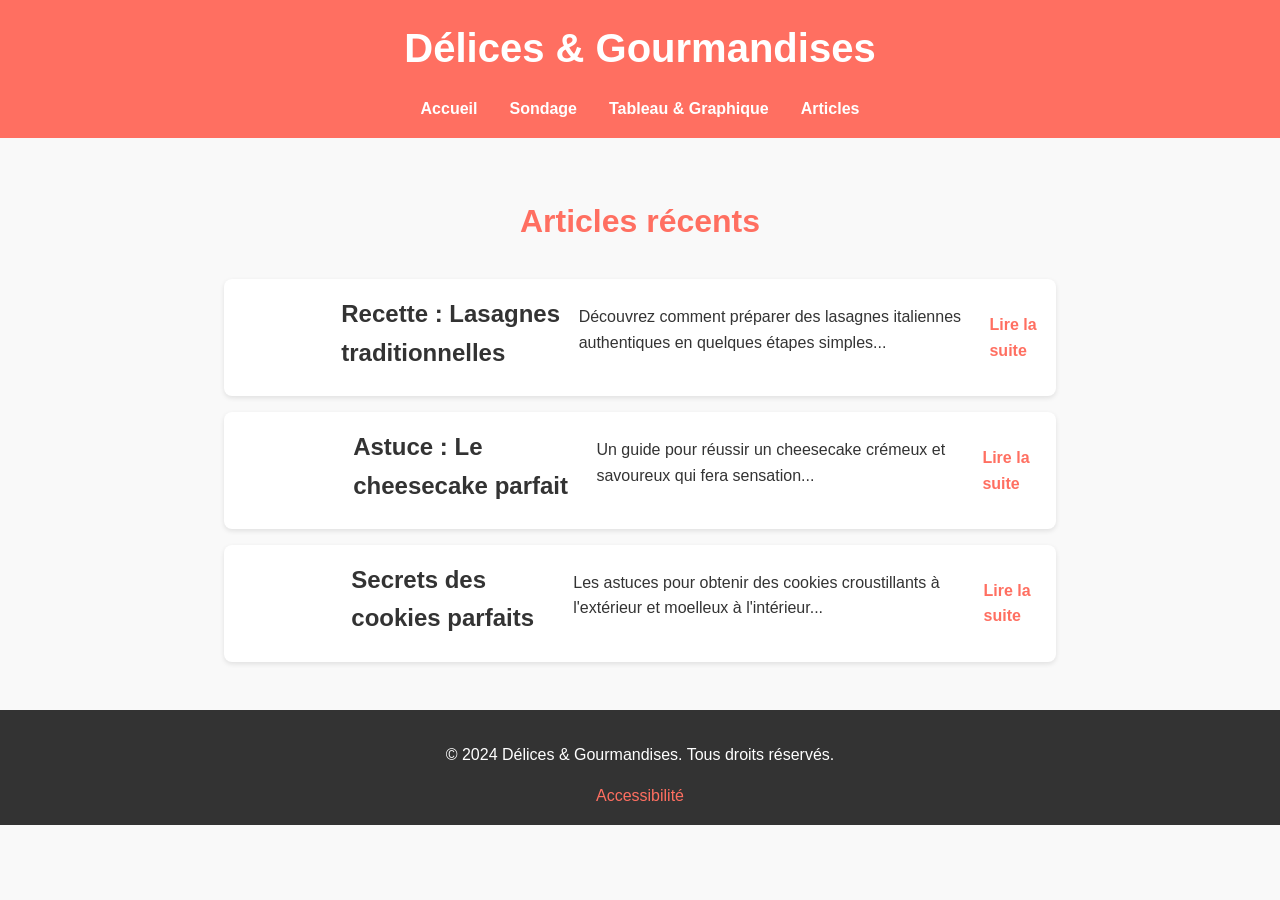
==== index.html @ 3c475110 "chore: projet dans racine" ====
<!DOCTYPE html>
<html lang="fr">

<head>
    <meta charset="UTF-8">
    <meta name="viewport" content="width=device-width, initial-scale=1.0">
    <meta name="description"
        content="Blog culinaire 'Délices & Gourmandises' : recettes, astuces et plaisirs de la table.">
    <title>Délices & Gourmandises - Accueil</title>
    <link rel="stylesheet" href="css/styles.css">
</head>

<body>
    <header>
        <h1>Délices & Gourmandises</h1>
        <nav>
            <ul>
                <li><a href="index.html">Accueil</a></li>
                <li><a href="html/sondage.html">Sondage</a></li>
                <li><a href="html/tableau.html">Tableau & Graphique</a></li>
                <li><a href="html/article1.html">Articles</a></li>
            </ul>
        </nav>
    </header>
    <main>
        <section>
            <h2>Articles récents</h2>
            <article>
                <img src="images/article1.jpg" alt="">
                <h3>Recette : Lasagnes traditionnelles</h3>
                <p>Découvrez comment préparer des lasagnes italiennes authentiques en quelques étapes simples...</p>
                <a href="html/article1.html">Lire la suite</a>
            </article>
            <article>
                <img src="images/article2.jpg" alt="">
                <h3>Astuce : Le cheesecake parfait</h3>
                <p>Un guide pour réussir un cheesecake crémeux et savoureux qui fera sensation...</p>
                <a href="html/article2.html">Lire la suite</a>
            </article>
            <article>
                <img src="images/article3.jpg" alt="">
                <h3>Secrets des cookies parfaits</h3>
                <p>Les astuces pour obtenir des cookies croustillants à l'extérieur et moelleux à l'intérieur...</p>
                <a href="html/article3.html">Lire la suite</a>
            </article>
        </section>
    </main>
    <footer>
        <p>&copy; 2024 Délices & Gourmandises. Tous droits réservés.</p>
        <a href="html/accessibilite.html">Accessibilité</a>
    </footer>
</body>

</html>
---- css/styles.css ----
/* Styles généraux */
body {
    font-family: Arial, sans-serif;
    line-height: 1.6;
    margin: 0;
    padding: 0;
    color: #333;
    background-color: #f9f9f9;
}

/* En-tête */
header {
    background-color: #ff6f61;
    color: #fff;
    padding: 1rem 2rem;
    text-align: center;
}

header h1 {
    margin: 0;
    font-size: 2.5rem;
}

nav ul {
    list-style: none;
    padding: 0;
    display: flex;
    justify-content: center;
    margin: 1rem 0 0;
}

nav ul li {
    margin: 0 1rem;
}

nav ul li a {
    text-decoration: none;
    color: #fff;
    font-weight: bold;
}

nav ul li a:hover {
    text-decoration: underline;
}

/* Section principale */
main {
    padding: 2rem;
}

main h2 {
    text-align: center;
    font-size: 2rem;
    color: #ff6f61;
    margin-bottom: 2rem;
}

article {
    background: #fff;
    margin: 1rem auto;
    padding: 1rem;
    border-radius: 8px;
    box-shadow: 0 2px 5px rgba(0, 0, 0, 0.1);
    max-width: 800px;
    display: flex;
    align-items: center;
    gap: 1rem;
}

article img {
    width: 150px;
    height: auto;
    border-radius: 8px;
}

article h3 {
    margin: 0 0 0.5rem;
    font-size: 1.5rem;
    color: #333;
}

article p {
    margin: 0 0 1rem;
}

article a {
    text-decoration: none;
    color: #ff6f61;
    font-weight: bold;
}

article a:hover {
    text-decoration: underline;
}

/* Pied de page */
footer {
    text-align: center;
    padding: 1rem 2rem;
    background-color: #333;
    color: #fff;
}

footer a {
    color: #ff6f61;
    text-decoration: none;
}

footer a:hover {
    text-decoration: underline;
}
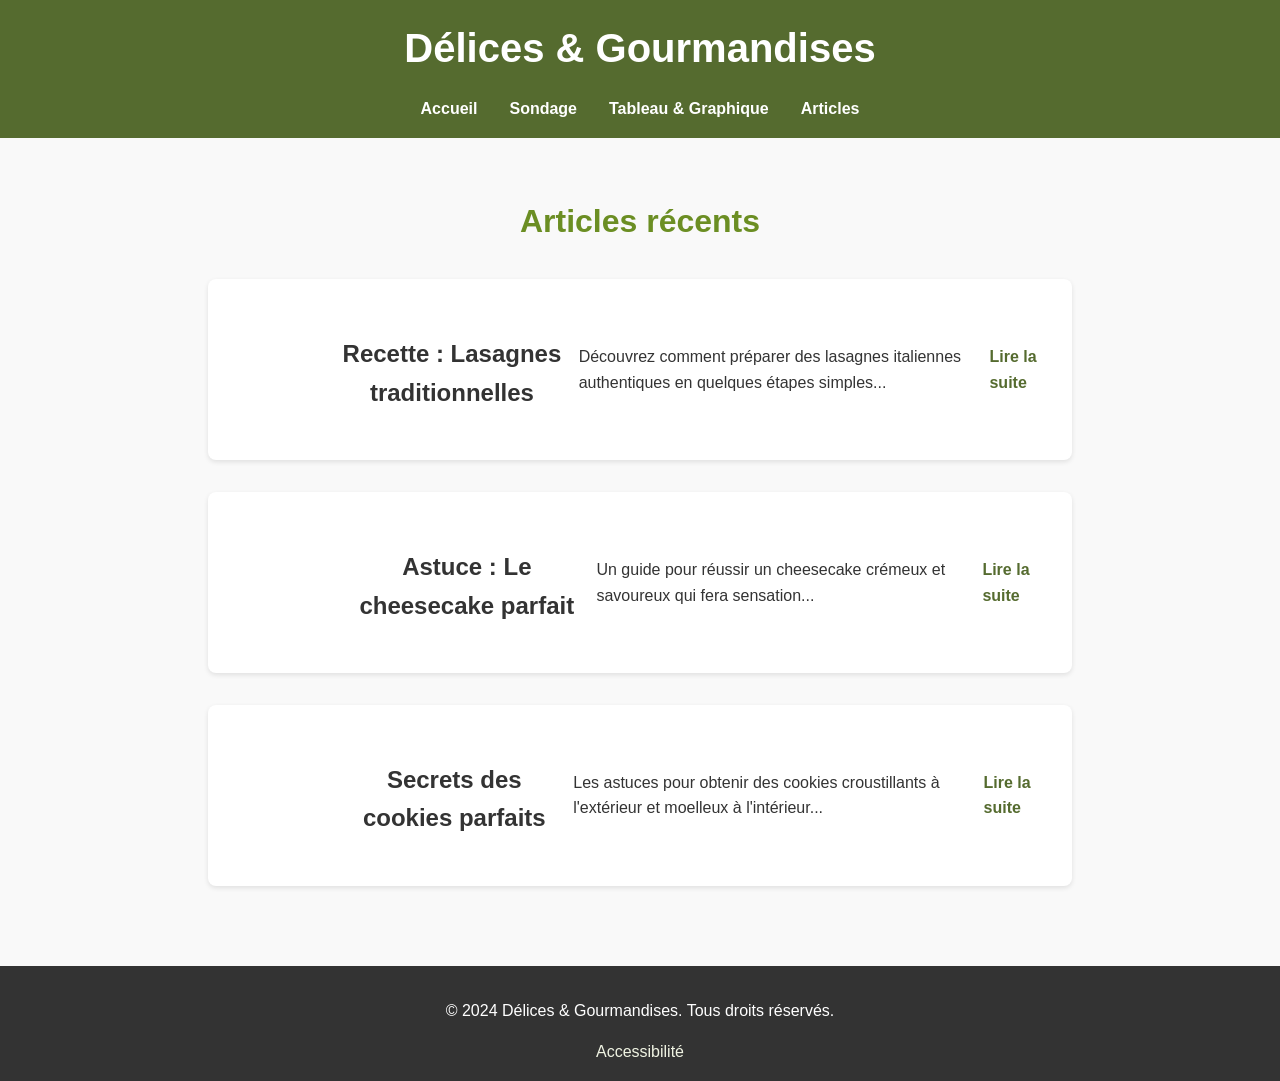
==== commit 3b6e8aab: "feat: ajout des principales pages et changement de la couleur principale" ====
--- a/index.html
+++ b/index.html
@@ -11,9 +11,16 @@
 </head>
 
 <body>
+    <nav class="skip-link" tabindex="0">
+        <a href="#main">Contenu</a>
+        <a href="#nav">Menu</a>
+        <a href="#footer">Pied de page</a>
+    </nav>
+
+
     <header>
         <h1>Délices & Gourmandises</h1>
-        <nav>
+        <nav id="nav">
             <ul>
                 <li><a href="index.html">Accueil</a></li>
                 <li><a href="html/sondage.html">Sondage</a></li>
@@ -22,7 +29,7 @@
             </ul>
         </nav>
     </header>
-    <main>
+    <main id="main">
         <section>
             <h2>Articles récents</h2>
             <article>
@@ -45,7 +52,7 @@
             </article>
         </section>
     </main>
-    <footer>
+    <footer id="footer">
         <p>&copy; 2024 Délices & Gourmandises. Tous droits réservés.</p>
         <a href="html/accessibilite.html">Accessibilité</a>
     </footer>
--- a/css/styles.css
+++ b/css/styles.css
@@ -10,7 +10,8 @@
 
 /* En-tête */
 header {
-    background-color: #ff6f61;
+    background-color: #556B2F;
+    /* Vert olive */
     color: #fff;
     padding: 1rem 2rem;
     text-align: center;
@@ -51,7 +52,8 @@
 main h2 {
     text-align: center;
     font-size: 2rem;
-    color: #ff6f61;
+    color: #556B2F;
+    /* Vert olive */
     margin-bottom: 2rem;
 }
 
@@ -85,7 +87,8 @@
 
 article a {
     text-decoration: none;
-    color: #ff6f61;
+    color: #556B2F;
+    /* Vert olive */
     font-weight: bold;
 }
 
@@ -102,10 +105,243 @@
 }
 
 footer a {
-    color: #ff6f61;
+    color: #F0F4E3;
+    /* Vert olive */
     text-decoration: none;
 }
 
 footer a:hover {
     text-decoration: underline;
+}
+
+/* Styles pour le formulaire */
+form {
+    max-width: 600px;
+    margin: 2rem auto;
+    padding: 2rem;
+    background-color: #fff;
+    border-radius: 8px;
+    box-shadow: 0 2px 5px rgba(0, 0, 0, 0.1);
+}
+
+form fieldset {
+    border: 1px solid #6B8E23;
+    /* Vert olive */
+    border-radius: 8px;
+    padding: 1.5rem;
+    margin-bottom: 1.5rem;
+}
+
+form legend {
+    font-weight: bold;
+    font-size: 1.2rem;
+    color: #6B8E23;
+    padding: 0 0.5rem;
+}
+
+form label {
+    display: block;
+    font-weight: bold;
+    margin: 0.5rem 0 0.3rem;
+    color: #333;
+}
+
+form input[type="text"],
+form input[type="number"],
+form select {
+    width: 100%;
+    padding: 0.5rem;
+    margin-bottom: 1rem;
+    border: 1px solid #ccc;
+    border-radius: 5px;
+    font-size: 1rem;
+}
+
+form input[type="checkbox"],
+form input[type="radio"] {
+    margin-right: 0.5rem;
+}
+
+form p {
+    margin-bottom: 0.5rem;
+    font-weight: bold;
+}
+
+form button {
+    background-color: #6B8E23;
+    color: #fff;
+    border: none;
+    padding: 0.75rem 1.5rem;
+    font-size: 1rem;
+    border-radius: 5px;
+    cursor: pointer;
+    transition: background-color 0.3s;
+}
+
+form button:hover {
+    background-color: #558017;
+    /* Vert olive légèrement foncé */
+}
+
+/* Section générale */
+main h2 {
+    text-align: center;
+    color: #6B8E23;
+    font-size: 2rem;
+    margin-bottom: 2rem;
+}
+
+
+/* Styles pour le tableau */
+table {
+    width: 100%;
+    max-width: 800px;
+    margin: 2rem auto;
+    border-collapse: collapse;
+    background-color: #fff;
+    box-shadow: 0 2px 5px rgba(0, 0, 0, 0.1);
+    border-radius: 8px;
+    overflow: hidden;
+}
+
+table thead {
+    background-color: #6B8E23;
+    /* Vert olive foncé */
+    color: #fff;
+}
+
+table th,
+table td {
+    padding: 1rem;
+    text-align: left;
+    border-bottom: 1px solid #ddd;
+}
+
+table th {
+    font-size: 1.1rem;
+    font-weight: bold;
+}
+
+table tbody tr:hover {
+    background-color: #F0F4E3;
+    /* Vert olive pâle */
+}
+
+table tbody tr:last-child td {
+    border-bottom: none;
+}
+
+/* Styles pour le graphique */
+section figure {
+    max-width: 800px;
+    margin: 2rem auto;
+    text-align: center;
+}
+
+section figure img {
+    max-width: 100%;
+    height: auto;
+    border-radius: 8px;
+    box-shadow: 0 2px 5px rgba(0, 0, 0, 0.1);
+}
+
+section figure figcaption {
+    margin-top: 0.5rem;
+    font-size: 0.9rem;
+    color: #555;
+    font-style: italic;
+}
+
+/* Section générale */
+section {
+    margin-bottom: 3rem;
+    padding: 0 1rem;
+}
+
+section h3 {
+    text-align: center;
+    font-size: 1.8rem;
+    color: #6B8E23;
+    margin-bottom: 1rem;
+}
+
+/* Article */
+article {
+    max-width: 800px;
+    margin: 2rem auto;
+    background-color: #fff;
+    padding: 2rem;
+    border-radius: 8px;
+    box-shadow: 0 2px 5px rgba(0, 0, 0, 0.1);
+}
+
+article h2 {
+    font-size: 2rem;
+    color: #6B8E23;
+    margin-bottom: 1rem;
+}
+
+article p,
+article ul,
+article ol {
+    margin: 1rem 0;
+    line-height: 1.6;
+}
+
+article ul {
+    list-style: disc;
+    padding-left: 2rem;
+}
+
+article ol {
+    list-style: decimal;
+    padding-left: 2rem;
+}
+
+article figure {
+    text-align: center;
+    margin: 2rem 0;
+}
+
+article figure img {
+    max-width: 100%;
+    height: auto;
+    border-radius: 8px;
+    box-shadow: 0 2px 5px rgba(0, 0, 0, 0.1);
+}
+
+article figure figcaption {
+    font-size: 0.9rem;
+    color: #555;
+    margin-top: 0.5rem;
+    font-style: italic;
+}
+
+article video {
+    display: block;
+    max-width: 100%;
+    margin: 1rem auto;
+    border-radius: 8px;
+}
+
+/* Titres de section */
+article h3 {
+    font-size: 1.5rem;
+    color: #333;
+    margin-top: 1.5rem;
+}
+
+.skip-link {
+    position: absolute;
+    top: -50px;
+    left: -50px;
+    background: #fff;
+    padding: 0.5em;
+    border: 1px solid #ccc;
+    z-index: 1000;
+}
+
+.skip-link:focus-within {
+    top: 0;
+    left: 0;
 }
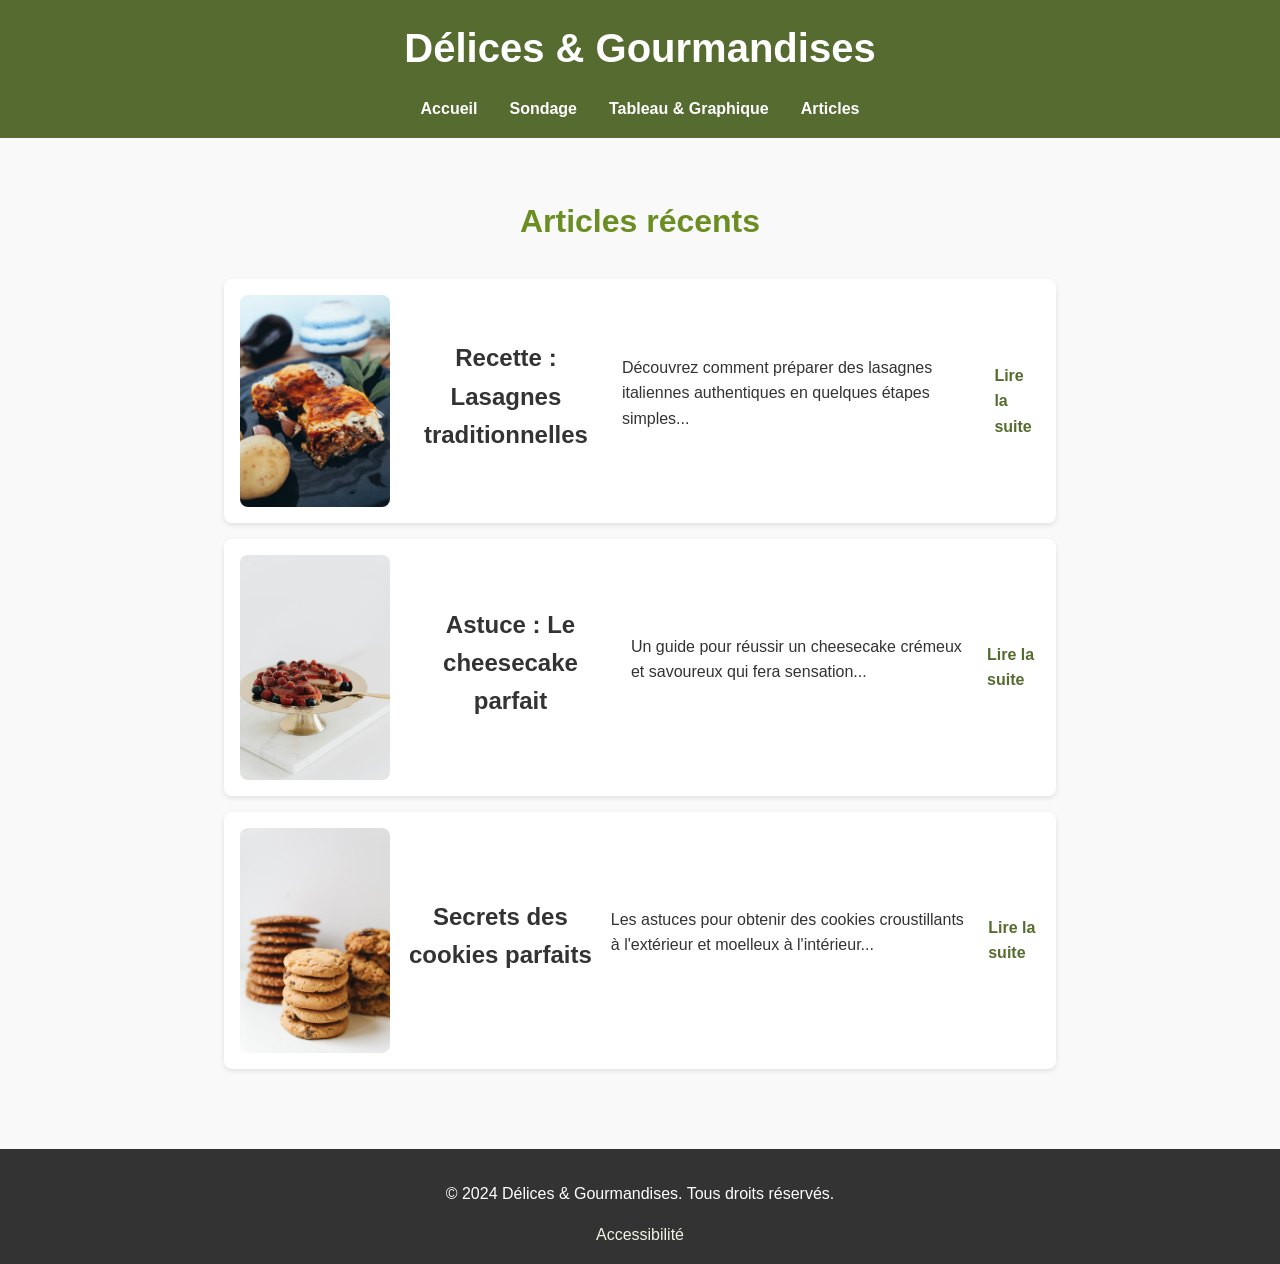
==== commit 9ceab7f1: "feat: premiere photo" ====
--- a/index.html
+++ b/index.html
@@ -13,43 +13,41 @@
 <body>
     <nav class="skip-link" tabindex="0">
         <a href="#main">Contenu</a>
-        <a href="#nav">Menu</a>
         <a href="#footer">Pied de page</a>
     </nav>
 
-
     <header>
         <h1>Délices & Gourmandises</h1>
-        <nav id="nav">
+        <nav>
             <ul>
                 <li><a href="index.html">Accueil</a></li>
                 <li><a href="html/sondage.html">Sondage</a></li>
                 <li><a href="html/tableau.html">Tableau & Graphique</a></li>
-                <li><a href="html/article1.html">Articles</a></li>
+                <li><a href="html/articles.html">Articles</a></li>
             </ul>
         </nav>
     </header>
     <main id="main">
         <section>
             <h2>Articles récents</h2>
-            <article>
+            <div class="preview">
                 <img src="images/article1.jpg" alt="">
                 <h3>Recette : Lasagnes traditionnelles</h3>
                 <p>Découvrez comment préparer des lasagnes italiennes authentiques en quelques étapes simples...</p>
-                <a href="html/article1.html">Lire la suite</a>
-            </article>
-            <article>
+                <a href="html/articles/article1.html">Lire la suite</a>
+            </div>
+            <div class="preview">
                 <img src="images/article2.jpg" alt="">
                 <h3>Astuce : Le cheesecake parfait</h3>
                 <p>Un guide pour réussir un cheesecake crémeux et savoureux qui fera sensation...</p>
-                <a href="html/article2.html">Lire la suite</a>
-            </article>
-            <article>
+                <a href="html/articles/article2.html">Lire la suite</a>
+            </div>
+            <div class="preview">
                 <img src="images/article3.jpg" alt="">
                 <h3>Secrets des cookies parfaits</h3>
                 <p>Les astuces pour obtenir des cookies croustillants à l'extérieur et moelleux à l'intérieur...</p>
-                <a href="html/article3.html">Lire la suite</a>
-            </article>
+                <a href="html/articles/article3.html">Lire la suite</a>
+            </div>
         </section>
     </main>
     <footer id="footer">
--- a/css/styles.css
+++ b/css/styles.css
@@ -57,7 +57,7 @@
     margin-bottom: 2rem;
 }
 
-article {
+.preview {
     background: #fff;
     margin: 1rem auto;
     padding: 1rem;
@@ -69,30 +69,29 @@
     gap: 1rem;
 }
 
-article img {
+.preview img {
     width: 150px;
     height: auto;
     border-radius: 8px;
 }
 
-article h3 {
+.preview h3 {
     margin: 0 0 0.5rem;
     font-size: 1.5rem;
     color: #333;
 }
 
-article p {
+.preview p {
     margin: 0 0 1rem;
 }
 
-article a {
+.preview a {
     text-decoration: none;
     color: #556B2F;
-    /* Vert olive */
-    font-weight: bold;
-}
-
-article a:hover {
+    font-weight: bold;
+}
+
+.preview a:hover {
     text-decoration: underline;
 }
 
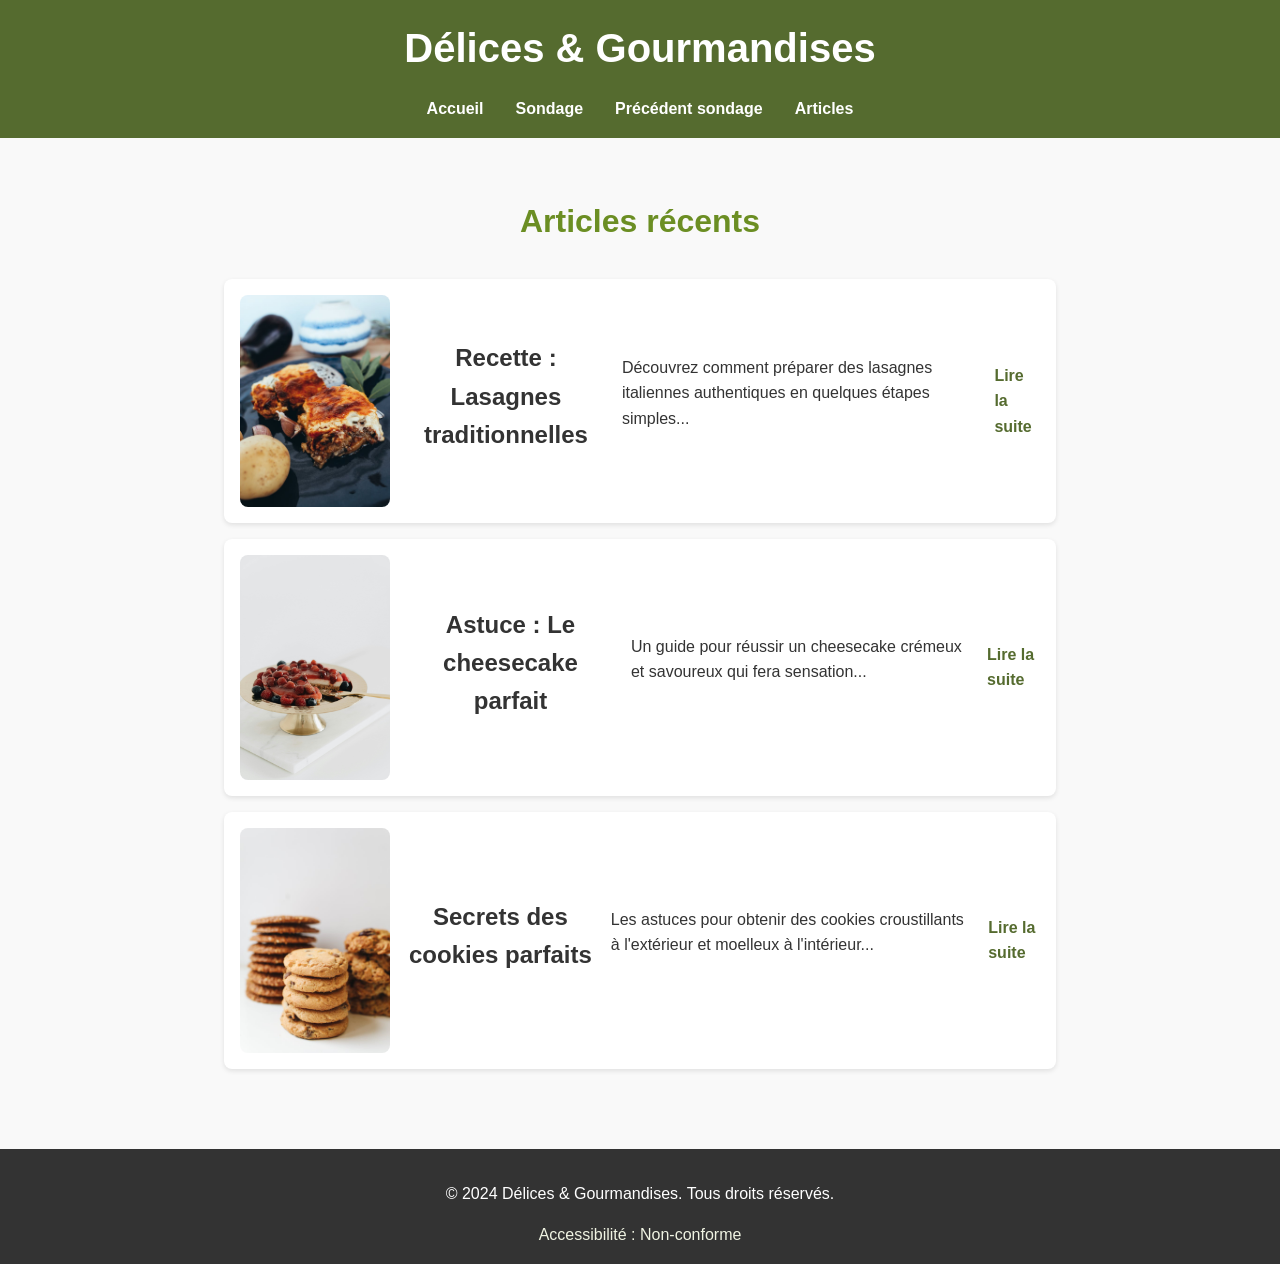
==== commit 450babe3: "fix: alternative textuel, transcription video, graphique & accessibilité footer" ====
--- a/index.html
+++ b/index.html
@@ -6,7 +6,7 @@
     <meta name="viewport" content="width=device-width, initial-scale=1.0">
     <meta name="description"
         content="Blog culinaire 'Délices & Gourmandises' : recettes, astuces et plaisirs de la table.">
-    <title>Délices & Gourmandises - Accueil</title>
+    <title>Accueil - Délices & Gourmandises</title>
     <link rel="stylesheet" href="css/styles.css">
 </head>
 
@@ -22,7 +22,7 @@
             <ul>
                 <li><a href="index.html">Accueil</a></li>
                 <li><a href="html/sondage.html">Sondage</a></li>
-                <li><a href="html/tableau.html">Tableau & Graphique</a></li>
+                <li><a href="html/precedentsondage.html">Précédent sondage</a></li>
                 <li><a href="html/articles.html">Articles</a></li>
             </ul>
         </nav>
@@ -52,8 +52,8 @@
     </main>
     <footer id="footer">
         <p>&copy; 2024 Délices & Gourmandises. Tous droits réservés.</p>
-        <a href="html/accessibilite.html">Accessibilité</a>
+        <a href="html/accessibilite.html">Accessibilité : Non-conforme</a>
     </footer>
 </body>
 
-</html>+</html>
--- a/css/styles.css
+++ b/css/styles.css
@@ -167,7 +167,7 @@
 }
 
 form button {
-    background-color: #6B8E23;
+    background-color: #556B2F;
     color: #fff;
     border: none;
     padding: 0.75rem 1.5rem;
@@ -178,7 +178,7 @@
 }
 
 form button:hover {
-    background-color: #558017;
+    background-color: #4a5e29;
     /* Vert olive légèrement foncé */
 }
 
@@ -204,7 +204,7 @@
 }
 
 table thead {
-    background-color: #6B8E23;
+    background-color: #556B2F;
     /* Vert olive foncé */
     color: #fff;
 }
@@ -223,7 +223,6 @@
 
 table tbody tr:hover {
     background-color: #F0F4E3;
-    /* Vert olive pâle */
 }
 
 table tbody tr:last-child td {
@@ -343,4 +342,11 @@
 .skip-link:focus-within {
     top: 0;
     left: 0;
-}+}
+
+/* Ajouter un astérisque rouge aux labels des champs required */
+label.required::after {
+    content: " *";
+    color: red;
+    font-weight: bold;
+}
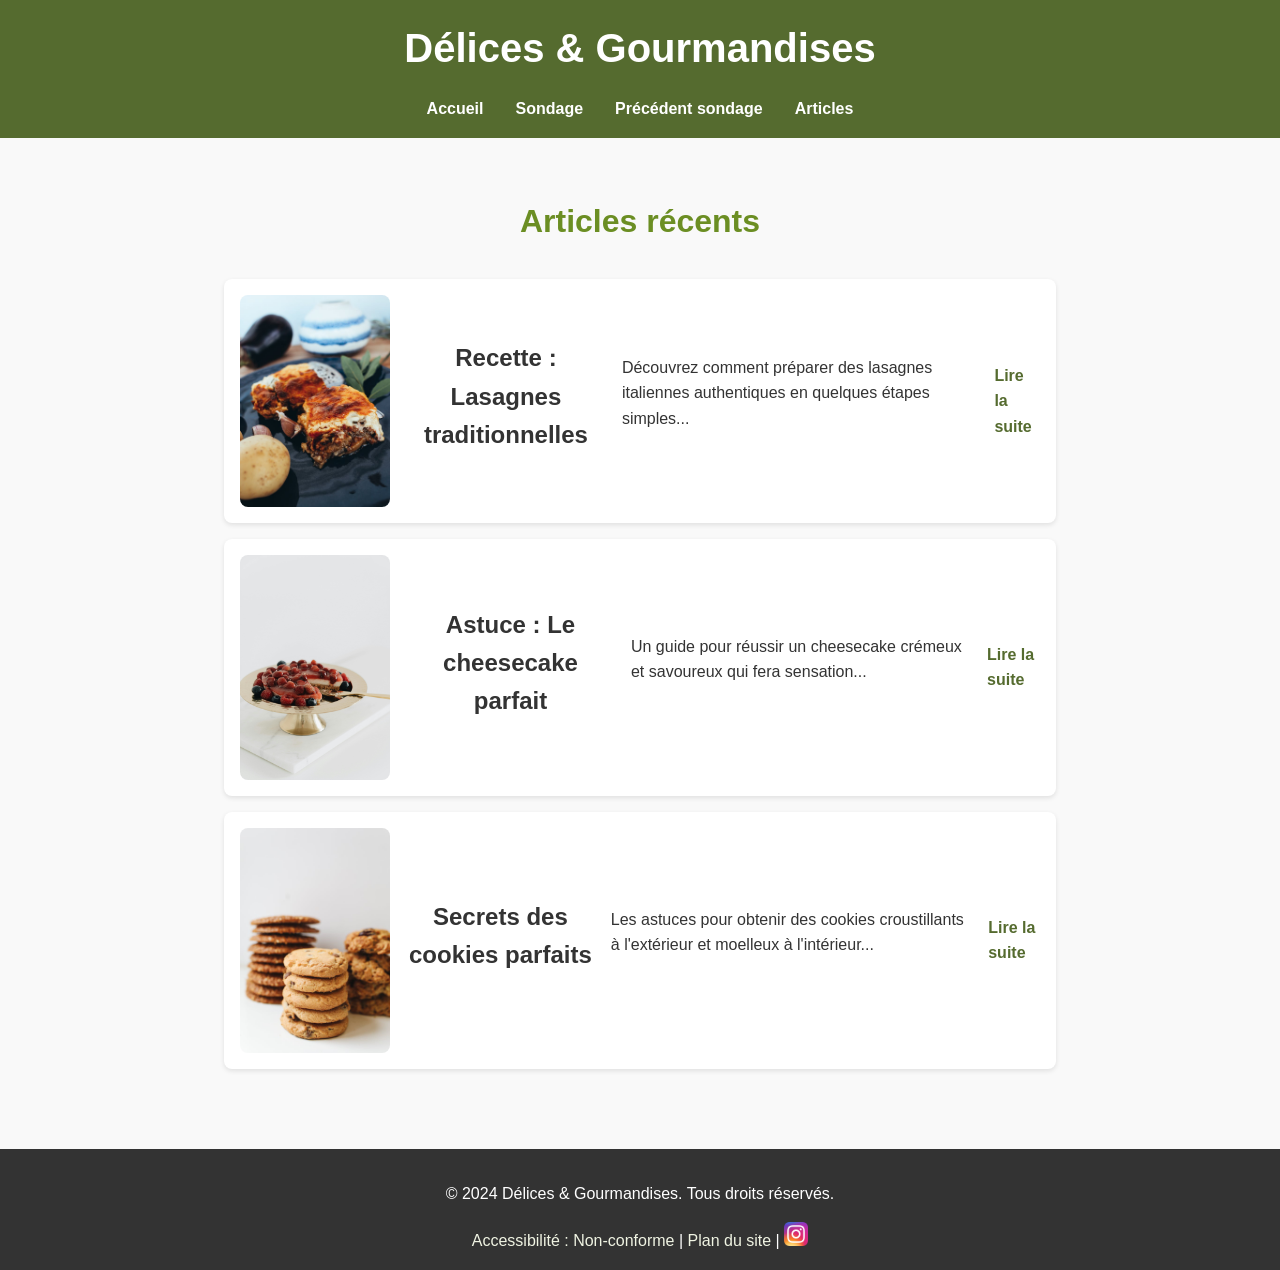
==== commit f46aafc5: "fix : alt vide, ajout logo reseau sociaux, ajout légende sondage input obligatoire" ====
--- a/index.html
+++ b/index.html
@@ -22,7 +22,7 @@
             <ul>
                 <li><a href="index.html">Accueil</a></li>
                 <li><a href="html/sondage.html">Sondage</a></li>
-                <li><a href="html/precedentsondage.html">Précédent sondage</a></li>
+                <li><a href="html/precedent-sondage.html">Précédent sondage</a></li>
                 <li><a href="html/articles.html">Articles</a></li>
             </ul>
         </nav>
@@ -52,8 +52,12 @@
     </main>
     <footer id="footer">
         <p>&copy; 2024 Délices & Gourmandises. Tous droits réservés.</p>
-        <a href="html/accessibilite.html">Accessibilité : Non-conforme</a>
+        <a href="html/accessibilite.html">Accessibilité : Non-conforme</a> |
+        <a href="html/plan-du-site.html">Plan du site</a> |
+        <a href="https://www.instagram.com/esginformatique/" target="_blank" rel="noopener noreferrer">
+            <img src="images/instagram-logo.png" alt="Instagram" width="24" height="24">
+        </a>
     </footer>
 </body>
 
-</html>
+</html>
--- a/css/styles.css
+++ b/css/styles.css
@@ -190,7 +190,6 @@
     margin-bottom: 2rem;
 }
 
-
 /* Styles pour le tableau */
 table {
     width: 100%;
@@ -350,3 +349,17 @@
     color: red;
     font-weight: bold;
 }
+
+/* Styles pour la légende du formulaire */
+.form-legend {
+    font-size: 0.9rem;
+    color: #555;
+    margin-top: 1rem;
+    text-align: right;
+    font-style: italic;
+}
+
+.required-star {
+    color: red;
+    font-weight: bold;
+}
